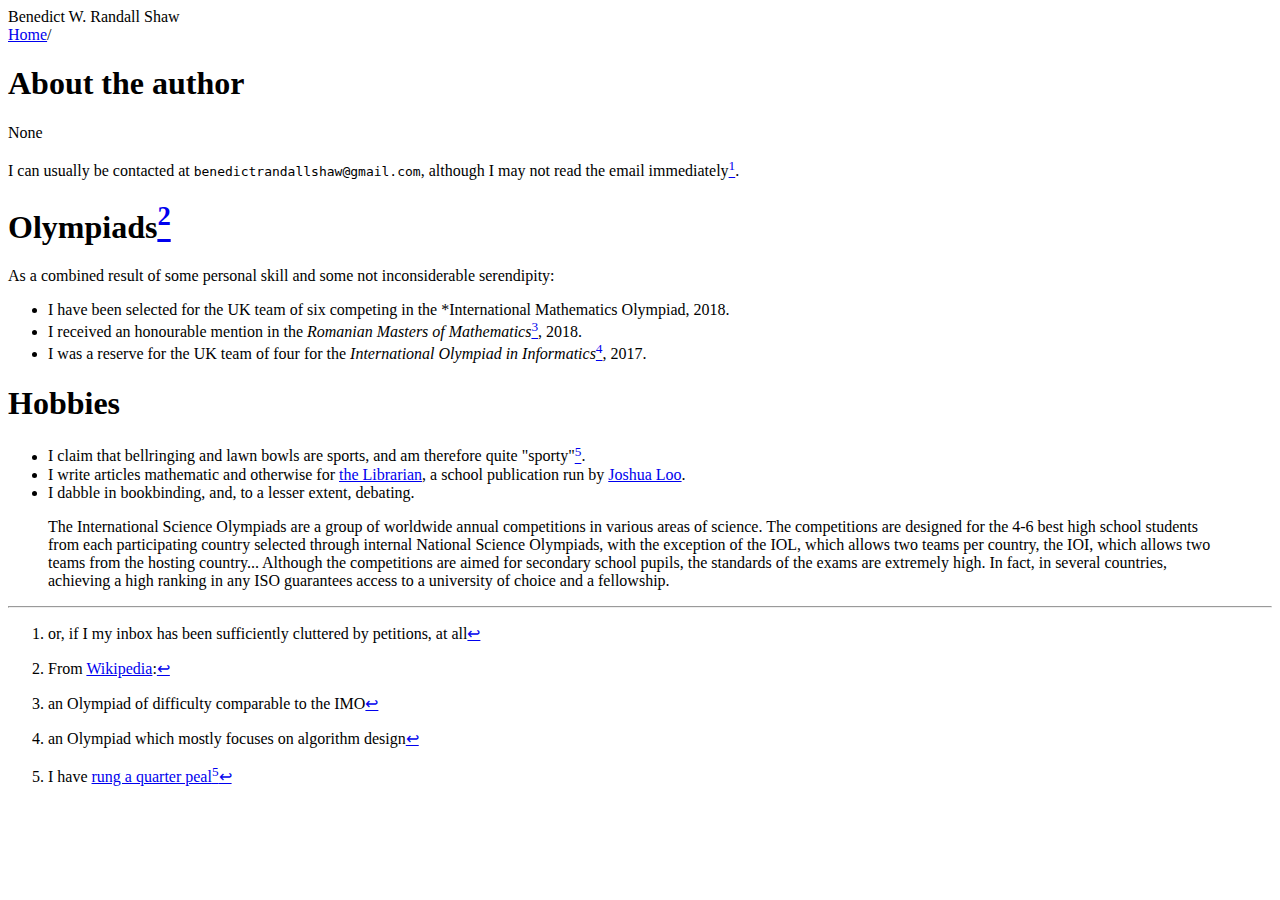
==== web/About/index.html @ 53303aa5 "Add basic website for testing purposes; bugs remain." ====
<!DOCTYPE html>
<html lang="en-GB">

  <head>
    <title>About</title>
    <meta charset="utf-8">
    <meta name="viewport" content="width=device-width, initial-scale=1">
    <link rel="stylesheet" type="text/css" href="../../main.css">
    <base href="./">
  </head>

  <body>
    <header id="logo">
      Benedict W. Randall Shaw
    </header>
    <nav>
      <a class="parent" href="..">Home</a>/
    </nav>
    <header id="title">
      <h1 class="titletext">About the author</h1>
    </header>
    None

    <main>
      <p>I can usually be contacted at <code>benedictrandallshaw@gmail.com</code>, although I may not read the email immediately<a href="#fn1" class="footnoteRef" id="fnref1"><sup>1</sup></a>.</p>
<h1 id="olympiads1">Olympiads<a href="#fn2" class="footnoteRef" id="fnref2"><sup>2</sup></a></h1>
<p>As a combined result of some personal skill and some not inconsiderable serendipity:</p>
<ul>
<li>I have been selected for the UK team of six competing in the *International Mathematics Olympiad, 2018.</li>
<li>I received an honourable mention in the <em>Romanian Masters of Mathematics</em><a href="#fn3" class="footnoteRef" id="fnref3"><sup>3</sup></a>, 2018.</li>
<li>I was a reserve for the UK team of four for the <em>International Olympiad in Informatics</em><a href="#fn4" class="footnoteRef" id="fnref4"><sup>4</sup></a>, 2017.</li>
</ul>
<h1 id="hobbies">Hobbies</h1>
<ul>
<li>I claim that bellringing and lawn bowls are sports, and am therefore quite &quot;sporty&quot;<a href="#fn5" class="footnoteRef" id="fnref5"><sup>5</sup></a>.</li>
<li>I write articles mathematic and otherwise for <a href="https://librarian.cf">the Librarian</a>, a school publication run by <a href="https://joshualoo.net">Joshua Loo</a>.</li>
<li>I dabble in bookbinding, and, to a lesser extent, debating.</li>
</ul>
<blockquote>
<p>The International Science Olympiads are a group of worldwide annual competitions in various areas of science. The competitions are designed for the 4-6 best high school students from each participating country selected through internal National Science Olympiads, with the exception of the IOL, which allows two teams per country, the IOI, which allows two teams from the hosting country... Although the competitions are aimed for secondary school pupils, the standards of the exams are extremely high. In fact, in several countries, achieving a high ranking in any ISO guarantees access to a university of choice and a fellowship.</p>
</blockquote>
<div class="footnotes">
<hr />
<ol>
<li id="fn1"><p>or, if I my inbox has been sufficiently cluttered by petitions, at all<a href="#fnref1">↩</a></p></li>
<li id="fn2"><p>From <a href="https://en.wikipedia.org/wiki/International_Science_Olympiad">Wikipedia</a>:<a href="#fnref2">↩</a></p></li>
<li id="fn3"><p>an Olympiad of difficulty comparable to the IMO<a href="#fnref3">↩</a></p></li>
<li id="fn4"><p>an Olympiad which mostly focuses on algorithm design<a href="#fnref4">↩</a></p></li>
<li id="fn5"><p>I have <a href="https://bb.ringingworld.co.uk/view.php?id=1237061">rung a quarter peal<a href="#fn5" class="footnoteRef" id="fnref5"><sup>5</sup></a></a><a href="#fnref5">↩</a></p></li>
</ol>
</div>

    </main>
  </body>

</html>
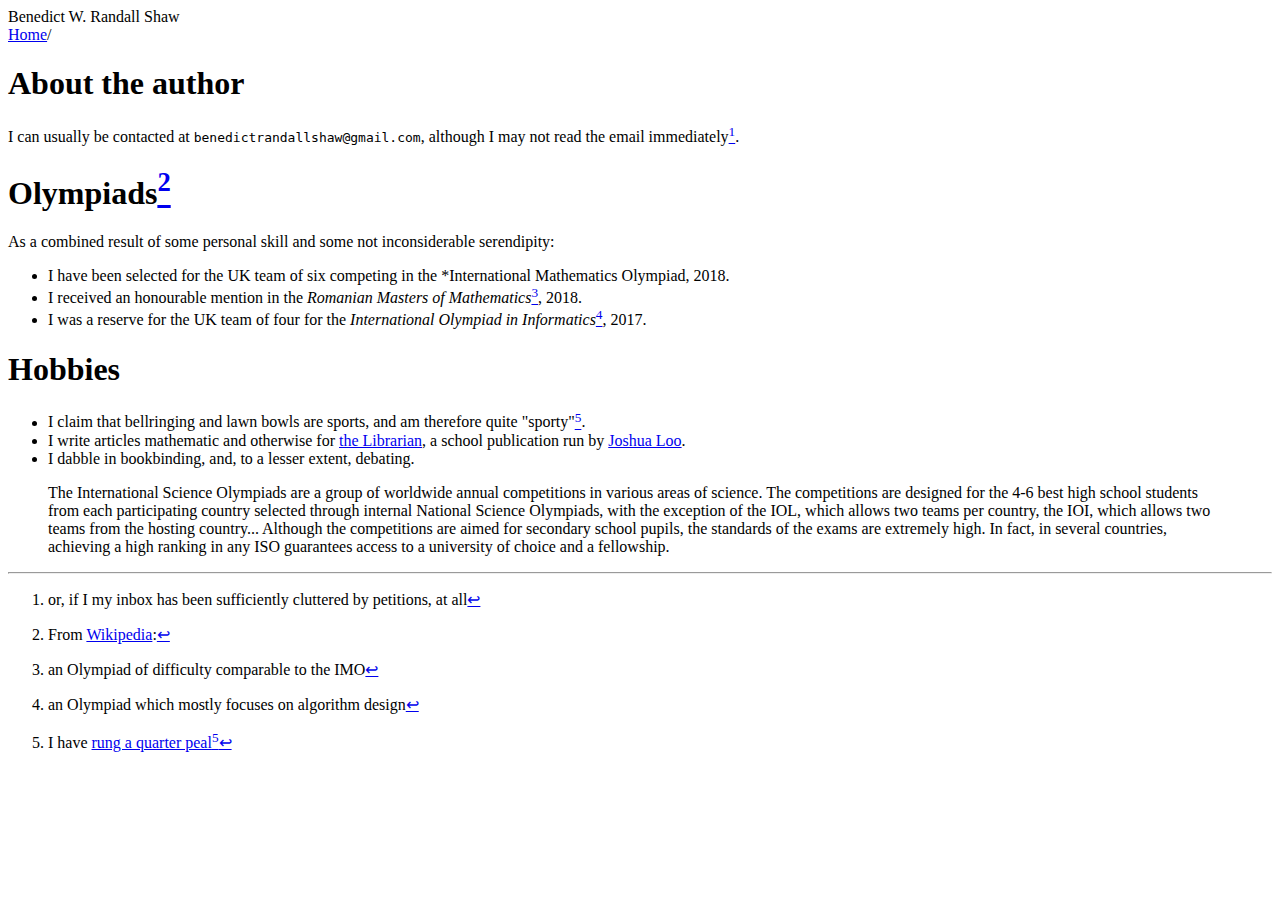
==== commit 7418812a: "Moved the webtoc and actually included it." ====
--- a/web/About/index.html
+++ b/web/About/index.html
@@ -16,10 +16,10 @@
     <nav>
       <a class="parent" href="..">Home</a>/
     </nav>
+    
     <header id="title">
       <h1 class="titletext">About the author</h1>
     </header>
-    None
 
     <main>
       <p>I can usually be contacted at <code>benedictrandallshaw@gmail.com</code>, although I may not read the email immediately<a href="#fn1" class="footnoteRef" id="fnref1"><sup>1</sup></a>.</p>
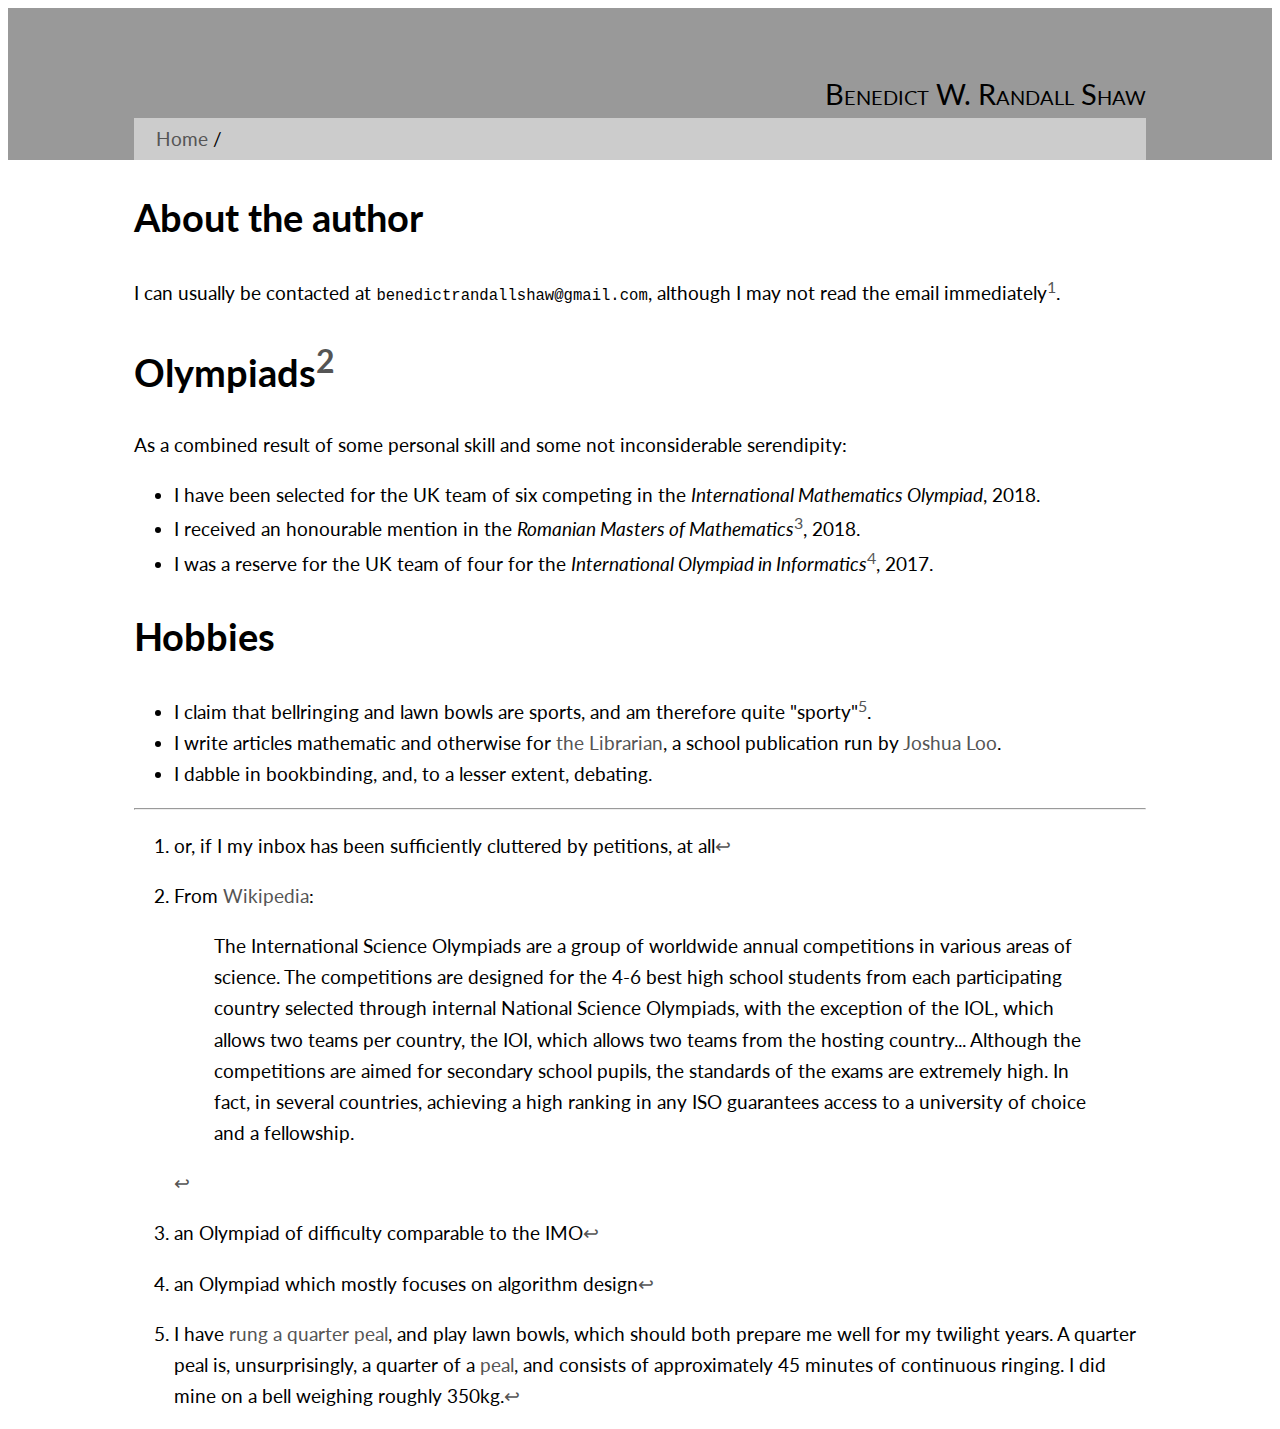
==== commit 684a5093: "Patched typos &c. in data, and rewrote web" ====
--- a/web/About/index.html
+++ b/web/About/index.html
@@ -10,23 +10,24 @@
   </head>
 
   <body>
-    <header id="logo">
-      Benedict W. Randall Shaw
-    </header>
-    <nav>
-      <a class="parent" href="..">Home</a>/
-    </nav>
-    
-    <header id="title">
-      <h1 class="titletext">About the author</h1>
-    </header>
-
+    <div id="topblock">
+      <div id="topmatter">
+	<header id="logo">
+	  Benedict W. Randall Shaw
+	</header>
+	<nav><a class="parent" href="..">Home</a> /</nav>
+      </div>
+    </div>
     <main>
+      
+      <header id="title">
+	<h1 class="titletext">About the author</h1>
+      </header>
       <p>I can usually be contacted at <code>benedictrandallshaw@gmail.com</code>, although I may not read the email immediately<a href="#fn1" class="footnoteRef" id="fnref1"><sup>1</sup></a>.</p>
 <h1 id="olympiads1">Olympiads<a href="#fn2" class="footnoteRef" id="fnref2"><sup>2</sup></a></h1>
 <p>As a combined result of some personal skill and some not inconsiderable serendipity:</p>
 <ul>
-<li>I have been selected for the UK team of six competing in the *International Mathematics Olympiad, 2018.</li>
+<li>I have been selected for the UK team of six competing in the <em>International Mathematics Olympiad</em>, 2018.</li>
 <li>I received an honourable mention in the <em>Romanian Masters of Mathematics</em><a href="#fn3" class="footnoteRef" id="fnref3"><sup>3</sup></a>, 2018.</li>
 <li>I was a reserve for the UK team of four for the <em>International Olympiad in Informatics</em><a href="#fn4" class="footnoteRef" id="fnref4"><sup>4</sup></a>, 2017.</li>
 </ul>
@@ -36,17 +37,18 @@
 <li>I write articles mathematic and otherwise for <a href="https://librarian.cf">the Librarian</a>, a school publication run by <a href="https://joshualoo.net">Joshua Loo</a>.</li>
 <li>I dabble in bookbinding, and, to a lesser extent, debating.</li>
 </ul>
-<blockquote>
-<p>The International Science Olympiads are a group of worldwide annual competitions in various areas of science. The competitions are designed for the 4-6 best high school students from each participating country selected through internal National Science Olympiads, with the exception of the IOL, which allows two teams per country, the IOI, which allows two teams from the hosting country... Although the competitions are aimed for secondary school pupils, the standards of the exams are extremely high. In fact, in several countries, achieving a high ranking in any ISO guarantees access to a university of choice and a fellowship.</p>
-</blockquote>
 <div class="footnotes">
 <hr />
 <ol>
 <li id="fn1"><p>or, if I my inbox has been sufficiently cluttered by petitions, at all<a href="#fnref1">↩</a></p></li>
-<li id="fn2"><p>From <a href="https://en.wikipedia.org/wiki/International_Science_Olympiad">Wikipedia</a>:<a href="#fnref2">↩</a></p></li>
+<li id="fn2"><p>From <a href="https://en.wikipedia.org/wiki/International_Science_Olympiad">Wikipedia</a>:</p>
+<blockquote>
+<p>The International Science Olympiads are a group of worldwide annual competitions in various areas of science. The competitions are designed for the 4-6 best high school students from each participating country selected through internal National Science Olympiads, with the exception of the IOL, which allows two teams per country, the IOI, which allows two teams from the hosting country... Although the competitions are aimed for secondary school pupils, the standards of the exams are extremely high. In fact, in several countries, achieving a high ranking in any ISO guarantees access to a university of choice and a fellowship.</p>
+</blockquote>
+<a href="#fnref2">↩</a></li>
 <li id="fn3"><p>an Olympiad of difficulty comparable to the IMO<a href="#fnref3">↩</a></p></li>
 <li id="fn4"><p>an Olympiad which mostly focuses on algorithm design<a href="#fnref4">↩</a></p></li>
-<li id="fn5"><p>I have <a href="https://bb.ringingworld.co.uk/view.php?id=1237061">rung a quarter peal<a href="#fn5" class="footnoteRef" id="fnref5"><sup>5</sup></a></a><a href="#fnref5">↩</a></p></li>
+<li id="fn5"><p>I have <a href="https://bb.ringingworld.co.uk/view.php?id=1237061">rung a quarter peal</a>, and play lawn bowls, which should both prepare me well for my twilight years. A quarter peal is, unsurprisingly, a quarter of a <a href="https://en.wikipedia.org/wiki/Peal#Quarter_peal">peal</a>, and consists of approximately 45 minutes of continuous ringing. I did mine on a bell weighing roughly 350kg.<a href="#fnref5">↩</a></p></li>
 </ol>
 </div>
 
--- a/main.css
+++ b/main.css
@@ -0,0 +1,42 @@
+@import url('https://fonts.googleapis.com/css?family=Lato:400,400i,700,700i,900,900i&subset=latin-ext');
+
+body {
+    font: 1.2em/1.62 Lato;
+}
+
+#topmatter {
+    padding-left: auto;
+    padding-right: auto;
+    padding-top: 5%;
+    display: block;
+}
+
+#topmatter, main {
+    min-width: 80ch;
+    max-width: 80%;
+    margin: auto;
+}
+
+#topblock {
+    background-color: #999999;
+}
+
+#logo {
+    font-variant: small-caps;
+    text-align: right;
+    font-size: 150%;
+}
+
+a {
+    color: #555555;
+    text-decoration: none;
+}
+
+#webtoc {
+    padding: 1ch 2ch 0.5ch;
+}
+
+nav {
+    padding: 0.5ch 2ch;
+    background-color: #CCCCCC;
+}
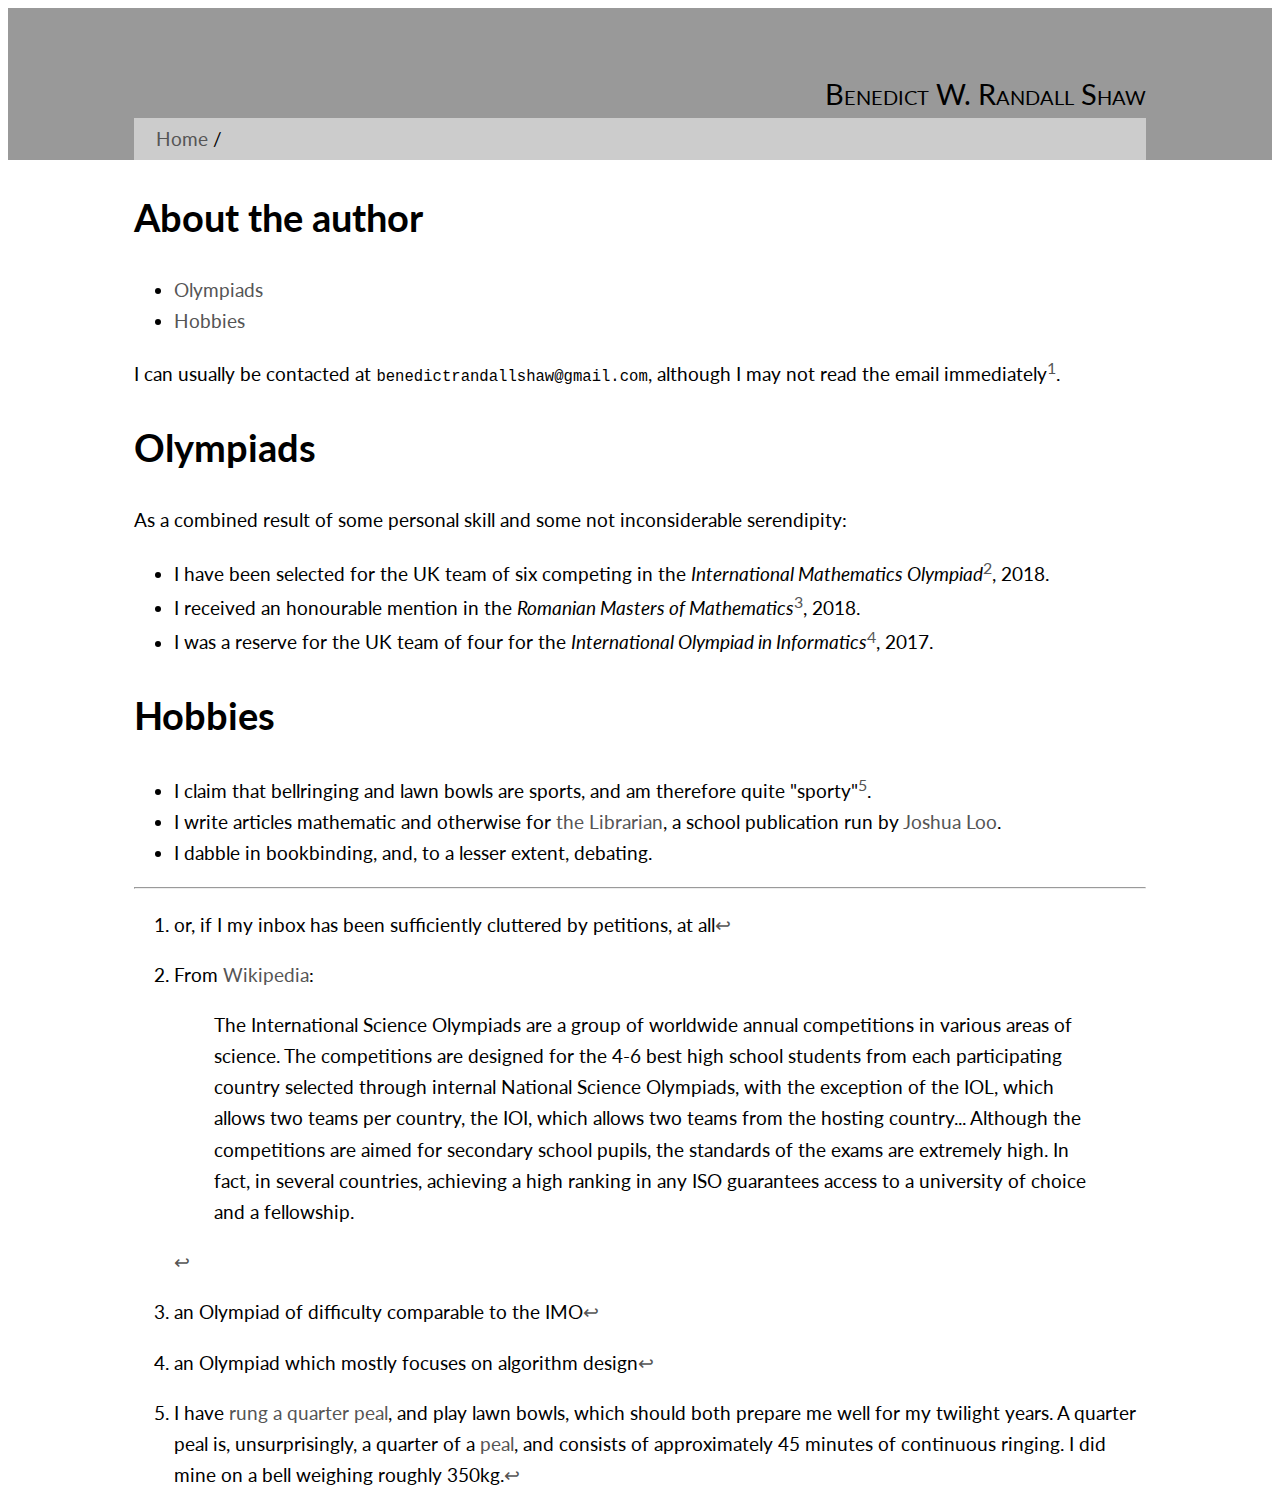
==== commit a29f5f39: "Fix both the tocs and patch things" ====
--- a/web/About/index.html
+++ b/web/About/index.html
@@ -20,14 +20,19 @@
     </div>
     <main>
       
+
       <header id="title">
 	<h1 class="titletext">About the author</h1>
       </header>
-      <p>I can usually be contacted at <code>benedictrandallshaw@gmail.com</code>, although I may not read the email immediately<a href="#fn1" class="footnoteRef" id="fnref1"><sup>1</sup></a>.</p>
-<h1 id="olympiads1">Olympiads<a href="#fn2" class="footnoteRef" id="fnref2"><sup>2</sup></a></h1>
+      <ul>
+<li><a href="#olympiads">Olympiads</a></li>
+<li><a href="#hobbies">Hobbies</a></li>
+</ul>
+<p>I can usually be contacted at <code>benedictrandallshaw@gmail.com</code>, although I may not read the email immediately<a href="#fn1" class="footnoteRef" id="fnref1"><sup>1</sup></a>.</p>
+<h1 id="olympiads">Olympiads</h1>
 <p>As a combined result of some personal skill and some not inconsiderable serendipity:</p>
 <ul>
-<li>I have been selected for the UK team of six competing in the <em>International Mathematics Olympiad</em>, 2018.</li>
+<li>I have been selected for the UK team of six competing in the <em>International Mathematics Olympiad</em><a href="#fn2" class="footnoteRef" id="fnref2"><sup>2</sup></a>, 2018.</li>
 <li>I received an honourable mention in the <em>Romanian Masters of Mathematics</em><a href="#fn3" class="footnoteRef" id="fnref3"><sup>3</sup></a>, 2018.</li>
 <li>I was a reserve for the UK team of four for the <em>International Olympiad in Informatics</em><a href="#fn4" class="footnoteRef" id="fnref4"><sup>4</sup></a>, 2017.</li>
 </ul>
--- a/main.css
+++ b/main.css
@@ -32,10 +32,6 @@
     text-decoration: none;
 }
 
-#webtoc {
-    padding: 1ch 2ch 0.5ch;
-}
-
 nav {
     padding: 0.5ch 2ch;
     background-color: #CCCCCC;
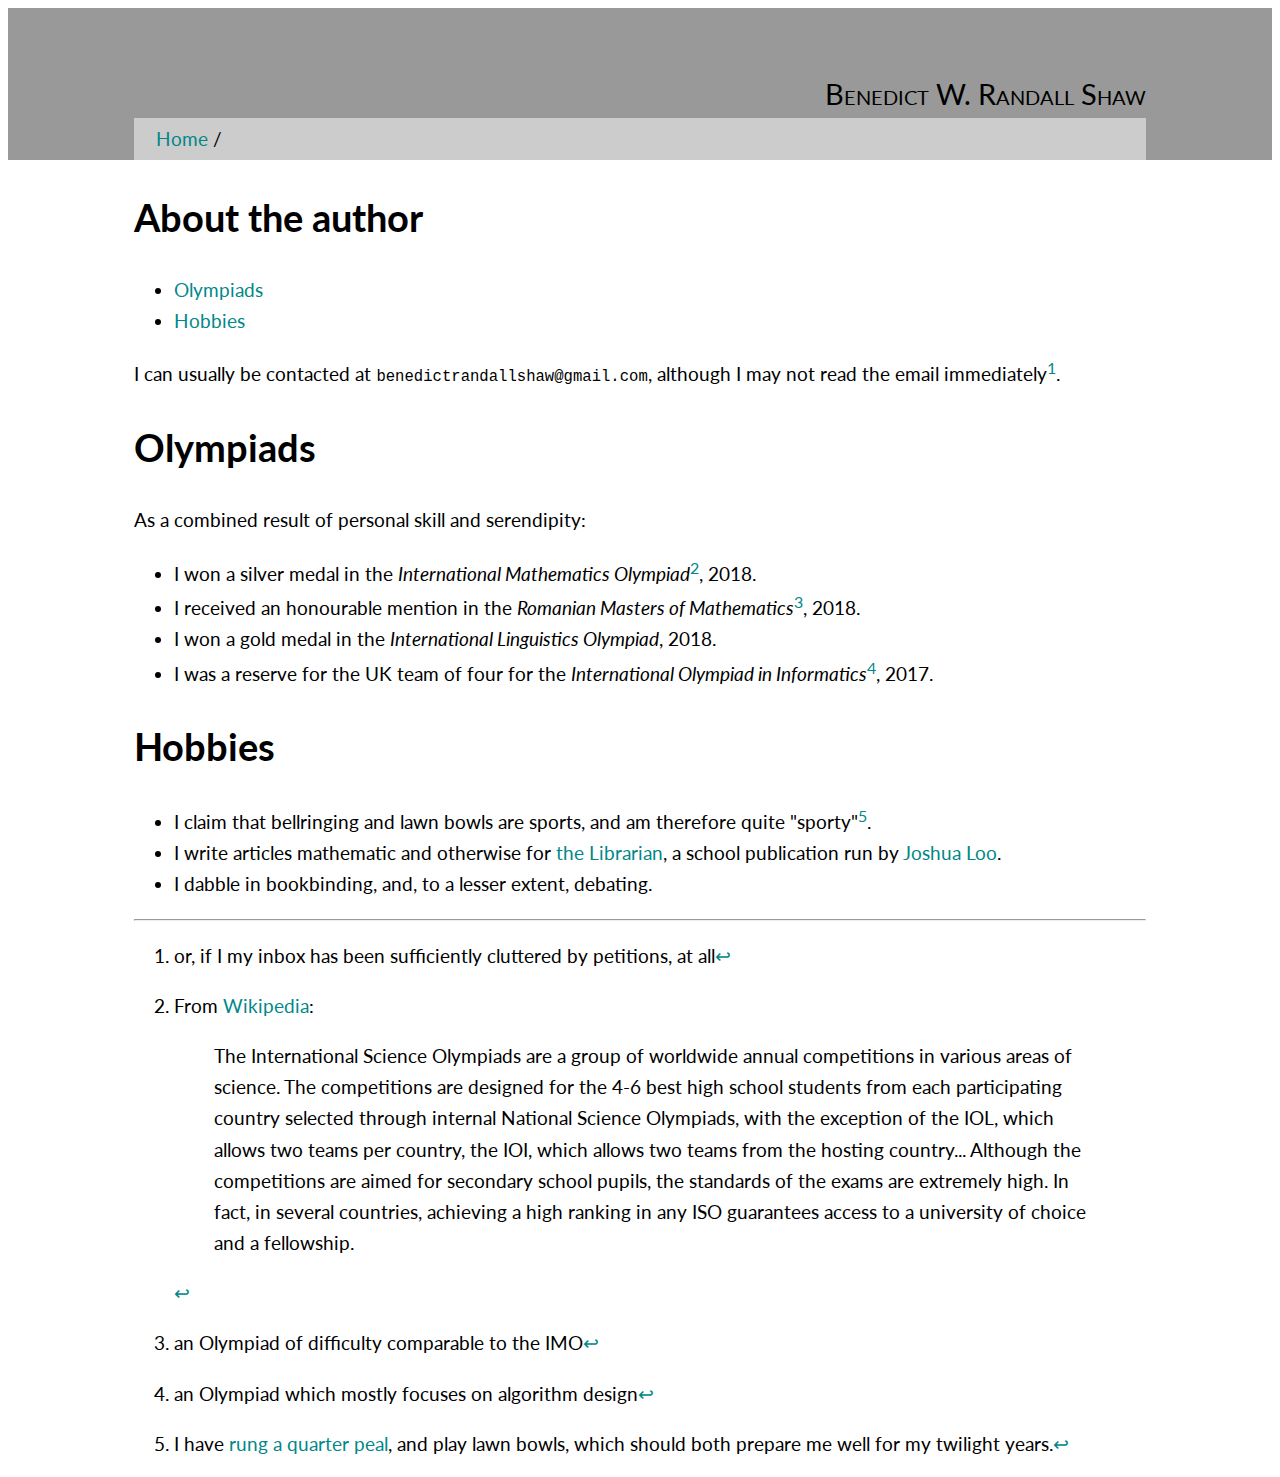
==== commit 534daeba: "Added medal data." ====
--- a/web/About/index.html
+++ b/web/About/index.html
@@ -30,10 +30,11 @@
 </ul>
 <p>I can usually be contacted at <code>benedictrandallshaw@gmail.com</code>, although I may not read the email immediately<a href="#fn1" class="footnoteRef" id="fnref1"><sup>1</sup></a>.</p>
 <h1 id="olympiads">Olympiads</h1>
-<p>As a combined result of some personal skill and some not inconsiderable serendipity:</p>
+<p>As a combined result of personal skill and serendipity:</p>
 <ul>
-<li>I have been selected for the UK team of six competing in the <em>International Mathematics Olympiad</em><a href="#fn2" class="footnoteRef" id="fnref2"><sup>2</sup></a>, 2018.</li>
+<li>I won a silver medal in the <em>International Mathematics Olympiad</em><a href="#fn2" class="footnoteRef" id="fnref2"><sup>2</sup></a>, 2018.</li>
 <li>I received an honourable mention in the <em>Romanian Masters of Mathematics</em><a href="#fn3" class="footnoteRef" id="fnref3"><sup>3</sup></a>, 2018.</li>
+<li>I won a gold medal in the <em>International Linguistics Olympiad</em>, 2018.</li>
 <li>I was a reserve for the UK team of four for the <em>International Olympiad in Informatics</em><a href="#fn4" class="footnoteRef" id="fnref4"><sup>4</sup></a>, 2017.</li>
 </ul>
 <h1 id="hobbies">Hobbies</h1>
@@ -53,7 +54,7 @@
 <a href="#fnref2">↩</a></li>
 <li id="fn3"><p>an Olympiad of difficulty comparable to the IMO<a href="#fnref3">↩</a></p></li>
 <li id="fn4"><p>an Olympiad which mostly focuses on algorithm design<a href="#fnref4">↩</a></p></li>
-<li id="fn5"><p>I have <a href="https://bb.ringingworld.co.uk/view.php?id=1237061">rung a quarter peal</a>, and play lawn bowls, which should both prepare me well for my twilight years. A quarter peal is, unsurprisingly, a quarter of a <a href="https://en.wikipedia.org/wiki/Peal#Quarter_peal">peal</a>, and consists of approximately 45 minutes of continuous ringing. I did mine on a bell weighing roughly 350kg.<a href="#fnref5">↩</a></p></li>
+<li id="fn5"><p>I have <a href="https://bb.ringingworld.co.uk/view.php?id=1237061">rung a quarter peal</a>, and play lawn bowls, which should both prepare me well for my twilight years.<a href="#fnref5">↩</a></p></li>
 </ol>
 </div>
 
--- a/main.css
+++ b/main.css
@@ -12,7 +12,6 @@
 }
 
 #topmatter, main {
-    min-width: 80ch;
     max-width: 80%;
     margin: auto;
 }
@@ -28,7 +27,7 @@
 }
 
 a {
-    color: #555555;
+    color: #008888;
     text-decoration: none;
 }
 
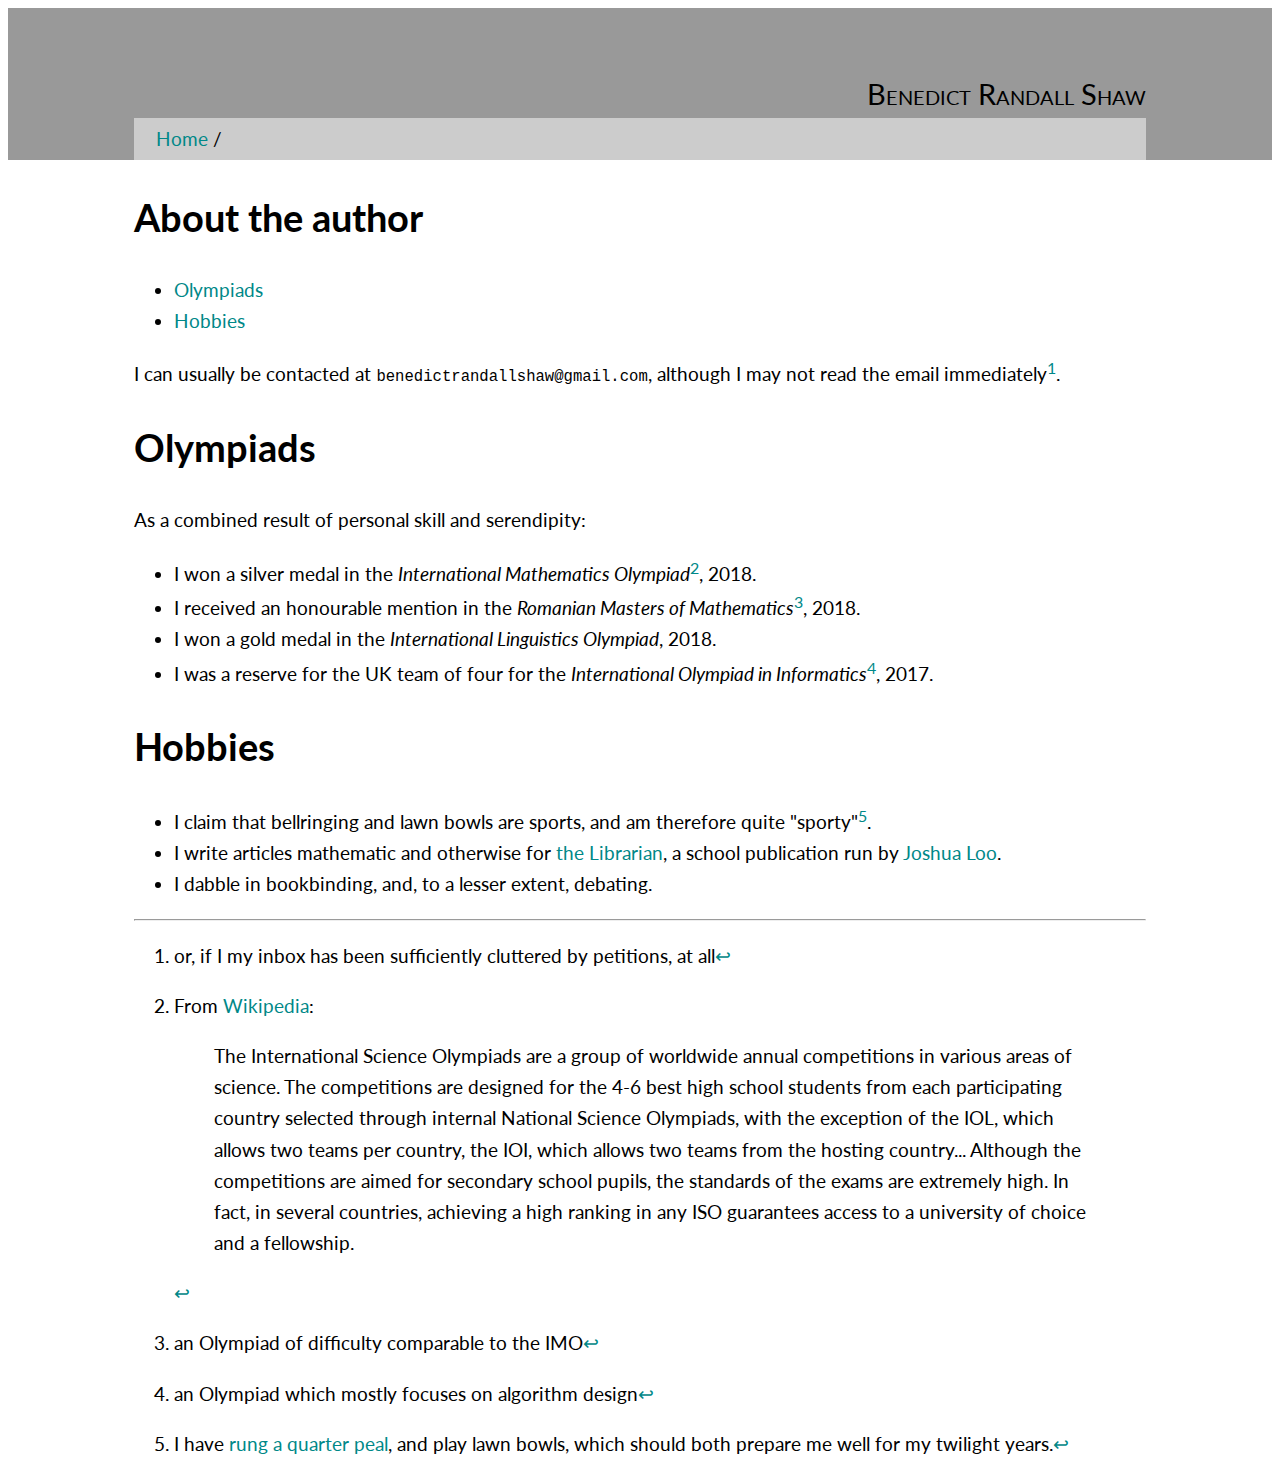
==== commit b2c6c581: "Remove W. to prevent Bush comparisons." ====
--- a/web/About/index.html
+++ b/web/About/index.html
@@ -13,7 +13,7 @@
     <div id="topblock">
       <div id="topmatter">
 	<header id="logo">
-	  Benedict W. Randall Shaw
+	  Benedict Randall Shaw
 	</header>
 	<nav><a class="parent" href="..">Home</a> /</nav>
       </div>
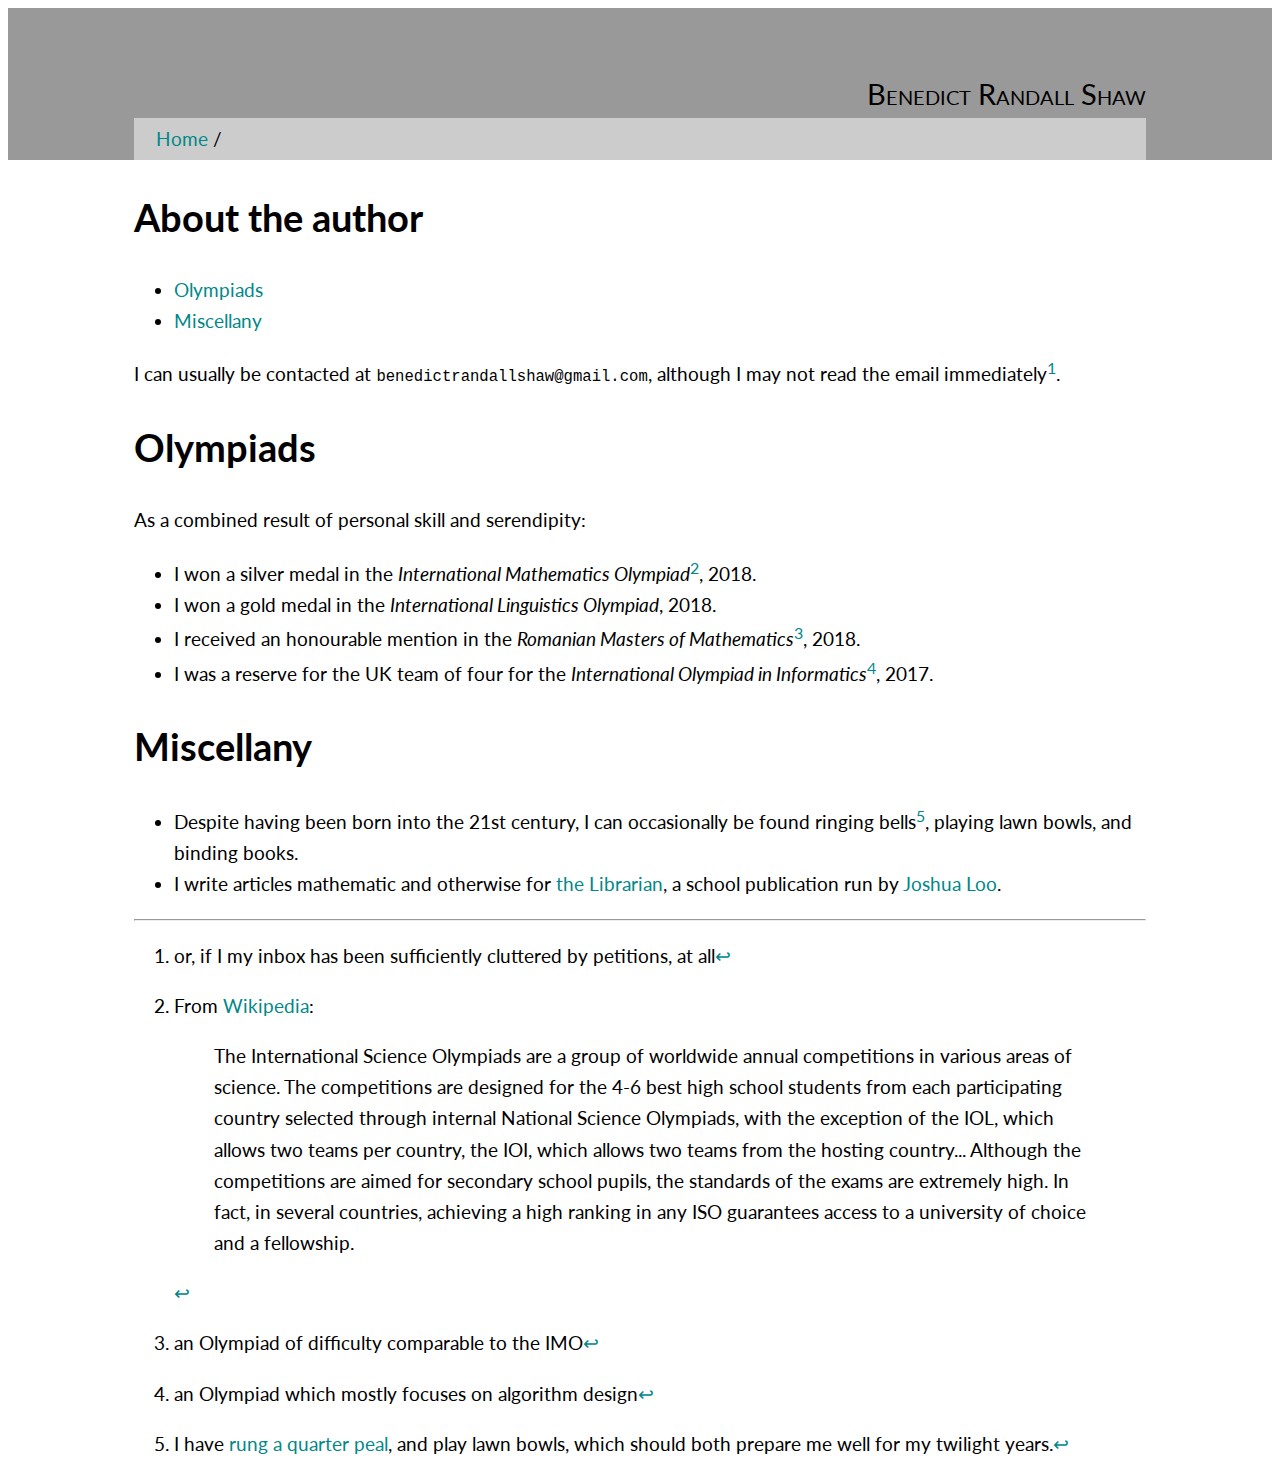
==== commit a77dfe14: "Musing on page bloat" ====
--- a/web/About/index.html
+++ b/web/About/index.html
@@ -26,22 +26,21 @@
       </header>
       <ul>
 <li><a href="#olympiads">Olympiads</a></li>
-<li><a href="#hobbies">Hobbies</a></li>
+<li><a href="#miscellany">Miscellany</a></li>
 </ul>
 <p>I can usually be contacted at <code>benedictrandallshaw@gmail.com</code>, although I may not read the email immediately<a href="#fn1" class="footnoteRef" id="fnref1"><sup>1</sup></a>.</p>
 <h1 id="olympiads">Olympiads</h1>
 <p>As a combined result of personal skill and serendipity:</p>
 <ul>
 <li>I won a silver medal in the <em>International Mathematics Olympiad</em><a href="#fn2" class="footnoteRef" id="fnref2"><sup>2</sup></a>, 2018.</li>
+<li>I won a gold medal in the <em>International Linguistics Olympiad</em>, 2018.</li>
 <li>I received an honourable mention in the <em>Romanian Masters of Mathematics</em><a href="#fn3" class="footnoteRef" id="fnref3"><sup>3</sup></a>, 2018.</li>
-<li>I won a gold medal in the <em>International Linguistics Olympiad</em>, 2018.</li>
 <li>I was a reserve for the UK team of four for the <em>International Olympiad in Informatics</em><a href="#fn4" class="footnoteRef" id="fnref4"><sup>4</sup></a>, 2017.</li>
 </ul>
-<h1 id="hobbies">Hobbies</h1>
+<h1 id="miscellany">Miscellany</h1>
 <ul>
-<li>I claim that bellringing and lawn bowls are sports, and am therefore quite &quot;sporty&quot;<a href="#fn5" class="footnoteRef" id="fnref5"><sup>5</sup></a>.</li>
+<li>Despite having been born into the 21st century, I can occasionally be found ringing bells<a href="#fn5" class="footnoteRef" id="fnref5"><sup>5</sup></a>, playing lawn bowls, and binding books.</li>
 <li>I write articles mathematic and otherwise for <a href="https://librarian.cf">the Librarian</a>, a school publication run by <a href="https://joshualoo.net">Joshua Loo</a>.</li>
-<li>I dabble in bookbinding, and, to a lesser extent, debating.</li>
 </ul>
 <div class="footnotes">
 <hr />
